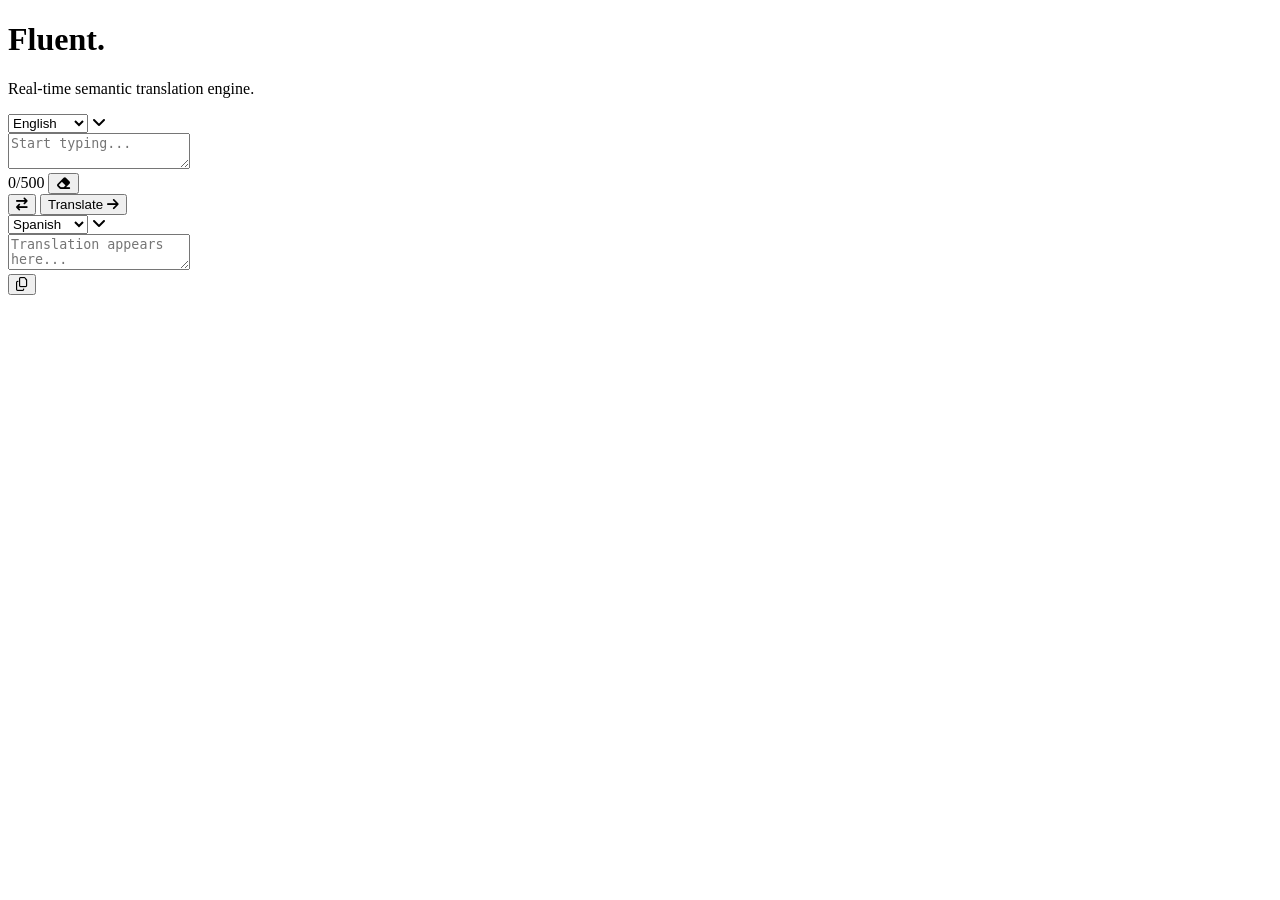
==== Task1_Language_Translation_Tool/index.html @ 0995cca8 "feat(task1): create semantic HTML5 structure for language translation tool" ====
<!DOCTYPE html>
<html lang="en">
<head>
    <meta charset="UTF-8">
    <meta name="viewport" content="width=device-width, initial-scale=1.0">
    <title>Translate - Dark</title>
    <link rel="preconnect" href="https://fonts.googleapis.com">
    <link rel="preconnect" href="https://fonts.gstatic.com" crossorigin>
    <link href="https://fonts.googleapis.com/css2?family=Plus+Jakarta+Sans:wght@300;400;500;600;700;800&display=swap" rel="stylesheet">
    <link rel="stylesheet" href="style.css">
    <link rel="stylesheet" href="https://cdnjs.cloudflare.com/ajax/libs/font-awesome/6.4.0/css/all.min.css">
</head>
<body>
    <div class="noise-overlay"></div>

    <main class="bento-container">
        <header class="bento-header bento-card">
            <h1 class="brand-text">Fluent.</h1>
            <p>Real-time semantic translation engine.</p>
        </header>

        <div class="bento-grid">
            <!-- Source Section -->
            <div class="bento-card input-card">
                <div class="card-header">
                    <div class="select-pill">
                        <select id="sourceLang">
                            <option value="en">English</option>
                            <option value="es">Spanish</option>
                            <option value="fr">French</option>
                            <option value="de">German</option>
                            <option value="it">Italian</option>
                            <option value="ja">Japanese</option>
                            <option value="zh">Chinese</option>
                            <option value="hi">Hindi</option>
                            <option value="ar">Arabic</option>
                        </select>
                        <i class="fa-solid fa-angle-down"></i>
                    </div>
                </div>
                <textarea id="inputText" placeholder="Start typing..."></textarea>
                <div class="card-footer">
                    <span id="charCount" class="badge">0/500</span>
                    <button class="icon-action" id="clearBtn"><i class="fa-solid fa-eraser"></i></button>
                </div>
            </div>

            <!-- Middle Actions -->
            <div class="action-column">
                <button id="swapBtn" class="bento-btn circular">
                    <i class="fa-solid fa-arrow-right-arrow-left"></i>
                </button>
                <button id="translateBtn" class="bento-btn primary-btn">
                    <span class="btn-text">Translate</span>
                    <i class="fa-solid fa-arrow-right"></i>
                    <div class="loader hide"></div>
                </button>
            </div>

            <!-- Target Section -->
            <div class="bento-card output-card">
                <div class="card-header">
                    <div class="select-pill">
                        <select id="targetLang">
                            <option value="es">Spanish</option>
                            <option value="en">English</option>
                            <option value="fr">French</option>
                            <option value="de">German</option>
                            <option value="it">Italian</option>
                            <option value="ja">Japanese</option>
                            <option value="zh">Chinese</option>
                            <option value="hi">Hindi</option>
                            <option value="ar">Arabic</option>
                        </select>
                        <i class="fa-solid fa-angle-down"></i>
                    </div>
                </div>
                <textarea id="outputText" placeholder="Translation appears here..." readonly></textarea>
                <div class="card-footer right-align">
                    <button class="icon-action" id="copyBtn"><i class="fa-regular fa-copy"></i></button>
                </div>
            </div>
        </div>
    </main>

    <script src="script.js"></script>
</body>
</html>
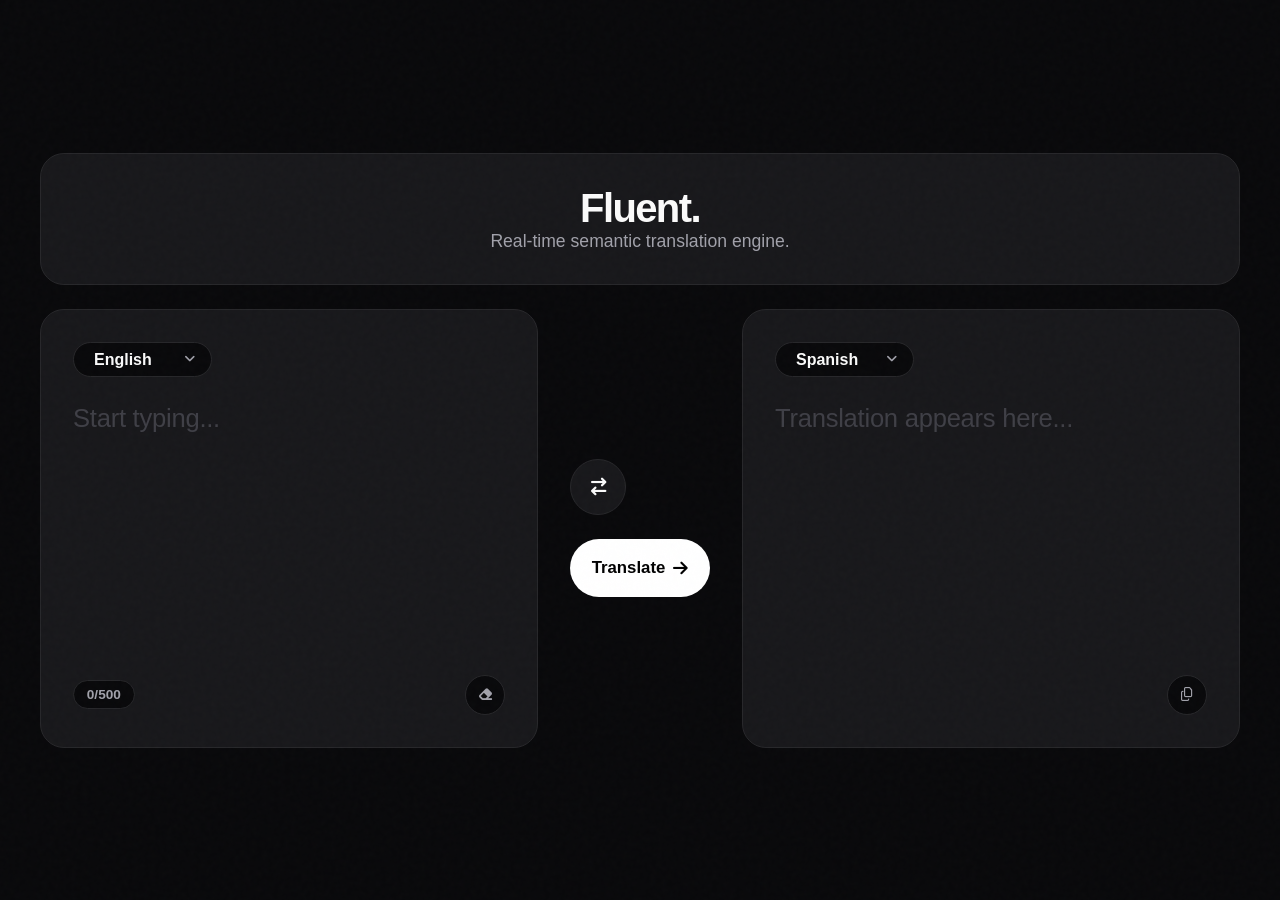
==== commit 33cd548e: "feat(task1): add toast alert and keyboard shortcut support for translation" ====
--- a/Task1_Language_Translation_Tool/index.html
+++ b/Task1_Language_Translation_Tool/index.html
@@ -77,10 +77,11 @@
                 </div>
                 <textarea id="outputText" placeholder="Translation appears here..." readonly></textarea>
                 <div class="card-footer right-align">
-                    <button class="icon-action" id="copyBtn"><i class="fa-regular fa-copy"></i></button>
+                    <button class="icon-action" id="copyBtn" title="Copy translated text"><i class="fa-regular fa-copy"></i></button>
                 </div>
             </div>
         </div>
+        <div id="toast" class="toast hide">Text copied to clipboard!</div>
     </main>
 
     <script src="script.js"></script>
--- a/Task1_Language_Translation_Tool/style.css
+++ b/Task1_Language_Translation_Tool/style.css
@@ -0,0 +1,293 @@
+:root {
+    --bg: #09090b; /* Extremely dark, pitch black feel */
+    --surface: #18181b;
+    --surface-border: #27272a;
+    --text-primary: #fafafa;
+    --text-secondary: #a1a1aa;
+    --accent-bg: #ffffff;
+    --accent-text: #000000;
+    
+    --radius-xl: 24px;
+    --radius-lg: 16px;
+    --radius-pill: 999px;
+    --transition-spring: all 0.4s cubic-bezier(0.175, 0.885, 0.32, 1.1);
+    --transition-smooth: all 0.2s ease;
+}
+
+* {
+    margin: 0;
+    padding: 0;
+    box-sizing: border-box;
+    font-family: 'Plus Jakarta Sans', sans-serif;
+    -webkit-font-smoothing: antialiased;
+}
+
+body {
+    background-color: var(--bg);
+    color: var(--text-primary);
+    min-height: 100vh;
+    display: flex;
+    justify-content: center;
+    align-items: center;
+    padding: 2rem;
+    overflow-x: hidden;
+    position: relative;
+}
+
+/* Subtle grain texture, very faint */
+.noise-overlay {
+    position: fixed;
+    top: 0; left: 0; width: 100%; height: 100%;
+    pointer-events: none;
+    z-index: 999;
+    opacity: 0.02;
+    background-image: url("data:image/svg+xml,%3Csvg viewBox='0 0 200 200' xmlns='http://www.w3.org/2000/svg'%3E%3Cfilter id='noiseFilter'%3E%3CfeTurbulence type='fractalNoise' baseFrequency='0.8' numOctaves='3' stitchTiles='stitch'/%3E%3C/filter%3E%3Crect width='100%25' height='100%25' filter='url(%23noiseFilter)'/%3E%3C/svg%3E");
+}
+
+.bento-container {
+    width: 100%;
+    max-width: 1200px;
+    display: flex;
+    flex-direction: column;
+    gap: 1.5rem;
+    z-index: 10;
+}
+
+.bento-header {
+    display: flex;
+    justify-content: space-between;
+    align-items: center;
+    padding: 2rem 3rem !important;
+}
+
+.brand-text {
+    font-size: 2.5rem;
+    font-weight: 800;
+    letter-spacing: -0.04em;
+    color: var(--text-primary);
+}
+
+.bento-header p {
+    color: var(--text-secondary);
+    font-weight: 500;
+    font-size: 1.1rem;
+}
+
+.bento-grid {
+    display: grid;
+    grid-template-columns: 1fr auto 1fr;
+    gap: 1.5rem;
+    align-items: stretch;
+}
+
+/* Stark Dark Card */
+.bento-card {
+    background: var(--surface);
+    border: 1px solid var(--surface-border);
+    border-radius: var(--radius-xl);
+    padding: 2rem;
+    display: flex;
+    flex-direction: column;
+}
+
+.card-header {
+    margin-bottom: 1.5rem;
+}
+
+/* Dark Pill Selects */
+.select-pill {
+    position: relative;
+    display: inline-flex;
+    align-items: center;
+    background: var(--bg);
+    border-radius: var(--radius-pill);
+    padding: 0.5rem 1.25rem;
+    border: 1px solid var(--surface-border);
+    transition: var(--transition-smooth);
+}
+
+.select-pill:hover {
+    border-color: #52525b;
+}
+
+.select-pill select {
+    appearance: none;
+    background: transparent;
+    border: none;
+    font-family: inherit;
+    font-weight: 600;
+    font-size: 1rem;
+    color: var(--text-primary);
+    padding-right: 1.5rem;
+    cursor: pointer;
+    outline: none;
+}
+
+.select-pill option {
+    background: var(--surface);
+    color: var(--text-primary);
+}
+
+.select-pill i {
+    position: absolute;
+    right: 1rem;
+    font-size: 0.8rem;
+    pointer-events: none;
+    color: var(--text-secondary);
+}
+
+/* Textareas */
+textarea {
+    flex: 1;
+    background: transparent;
+    border: none;
+    resize: none;
+    font-size: 1.6rem;
+    font-weight: 500;
+    line-height: 1.4;
+    color: var(--text-primary);
+    outline: none;
+    min-height: 250px;
+    letter-spacing: -0.01em;
+}
+
+textarea::placeholder {
+    color: #3f3f46;
+}
+
+/* Footer tools */
+.card-footer {
+    display: flex;
+    justify-content: space-between;
+    align-items: center;
+    margin-top: 1.5rem;
+}
+
+.card-footer.right-align {
+    justify-content: flex-end;
+}
+
+.badge {
+    background: var(--bg);
+    border: 1px solid var(--surface-border);
+    padding: 0.4rem 0.8rem;
+    border-radius: var(--radius-pill);
+    font-size: 0.85rem;
+    font-weight: 600;
+    color: var(--text-secondary);
+}
+
+.icon-action {
+    background: var(--bg);
+    border: 1px solid var(--surface-border);
+    width: 40px; height: 40px;
+    border-radius: 50%;
+    color: var(--text-secondary);
+    display: flex;
+    align-items: center;
+    justify-content: center;
+    cursor: pointer;
+    transition: var(--transition-smooth);
+}
+
+.icon-action:hover {
+    color: var(--text-primary);
+    border-color: #52525b;
+    background: #27272a;
+}
+
+/* Action Column */
+.action-column {
+    display: flex;
+    flex-direction: column;
+    justify-content: center;
+    gap: 1.5rem;
+    padding: 0 0.5rem;
+}
+
+.bento-btn {
+    border: none;
+    cursor: pointer;
+    display: flex;
+    align-items: center;
+    justify-content: center;
+    transition: var(--transition-spring);
+}
+
+.circular {
+    width: 56px; height: 56px;
+    border-radius: 50%;
+    background: var(--surface);
+    border: 1px solid var(--surface-border);
+    color: var(--text-primary);
+    font-size: 1.1rem;
+}
+
+.circular:hover {
+    background: var(--surface-border);
+}
+
+.primary-btn {
+    background: var(--accent-bg);
+    color: var(--accent-text);
+    border-radius: var(--radius-pill);
+    padding: 1.2rem;
+    width: 140px;
+    gap: 0.5rem;
+    font-weight: 700;
+    font-size: 1.05rem;
+}
+
+.primary-btn:hover {
+    transform: scale(1.03);
+    background: #e4e4e7;
+}
+
+/* Loader */
+.loader {
+    width: 18px; height: 18px;
+    border: 2px solid rgba(0,0,0,0.2);
+    border-top-color: var(--accent-text);
+    border-radius: 50%;
+    animation: spin 0.8s linear infinite;
+}
+
+.hide { display: none !important; }
+
+@keyframes spin { 100% { transform: rotate(360deg); } }
+
+/* Responsiveness */
+@media (max-width: 900px) {
+    .bento-grid {
+        grid-template-columns: 1fr;
+    }
+    .action-column {
+        flex-direction: row;
+    }
+    textarea { min-height: 150px; font-size: 1.4rem; }
+    .bento-header { flex-direction: column; text-align: center; gap: 0.5rem; padding: 1.5rem !important; }
+}
+
+/* Toast Notification */
+.toast {
+    position: fixed;
+    bottom: 2rem;
+    left: 50%;
+    transform: translateX(-50%);
+    background: rgba(16, 185, 129, 0.9);
+    color: #ffffff;
+    padding: 0.75rem 1.5rem;
+    border-radius: 9999px;
+    font-size: 0.9rem;
+    font-weight: 600;
+    box-shadow: 0 10px 25px rgba(0, 0, 0, 0.4);
+    backdrop-filter: blur(8px);
+    transition: opacity 0.3s ease, transform 0.3s ease;
+    z-index: 1000;
+}
+
+.toast.hide {
+    opacity: 0;
+    pointer-events: none;
+    transform: translate(-50%, 10px);
+}
